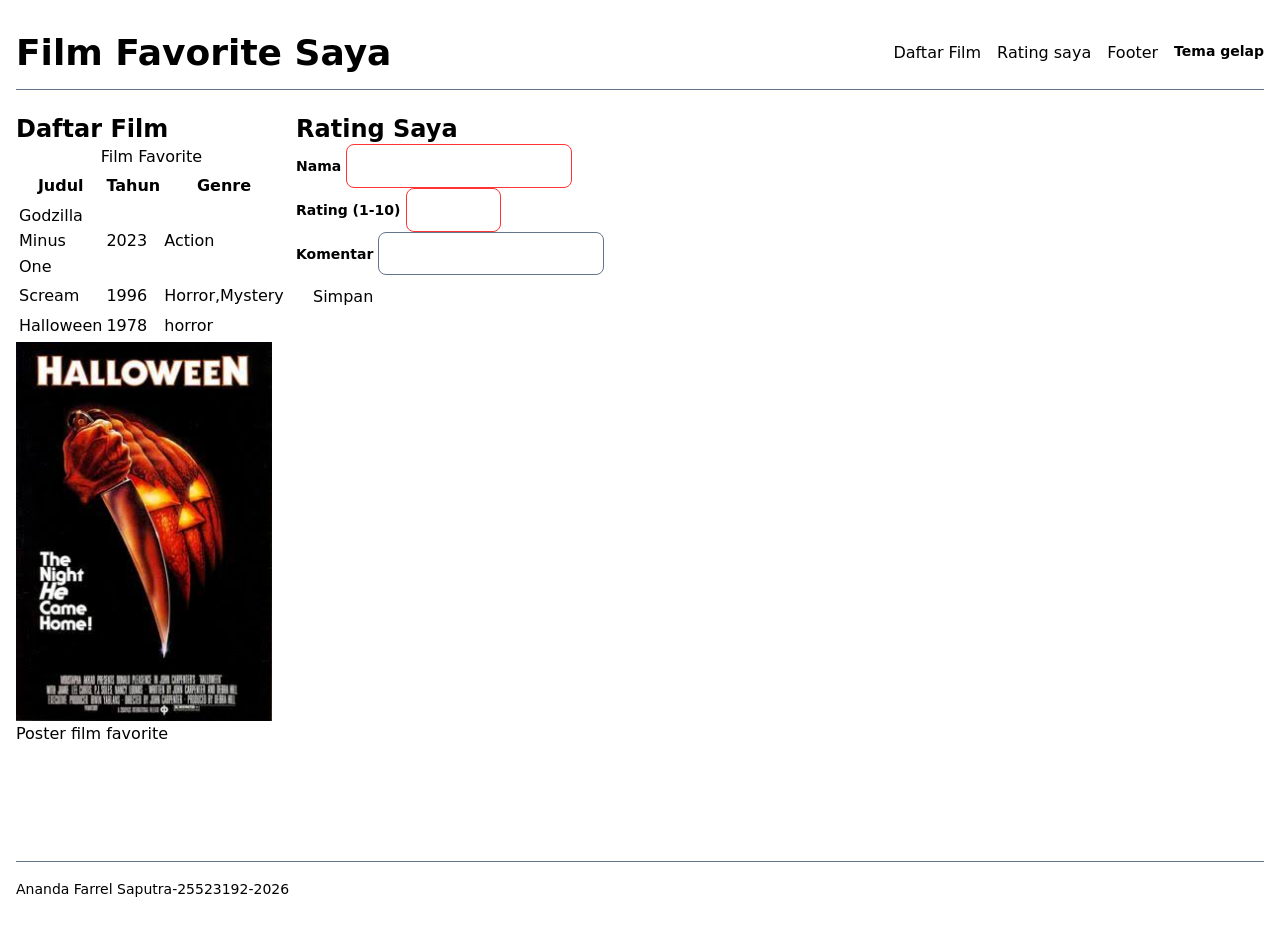
==== profil.html @ 772bb122 "worksheet-p5" ====
<!DOCTYPE html>

<html lang="id">
<head>
  <title>Film Favorite Saya</title>

       <meta charset="utf-8">
  <meta name="viewport" content="width=device-width, initial-scale=1.0">
  <title>Judul halaman Anda</title>
 
  <!-- urutan ini yang benar: token -> dasar -> tata letak -> komponen -> tema -->
  <link rel="stylesheet" href="tokens.css">
  <link rel="stylesheet" href="base.css">
  <link rel="stylesheet" href="layout.css">
  <link rel="stylesheet" href="komponen.css">
  <link rel="stylesheet" href="tema.css">

</head>

<body>

     <div class="page">

   <header>
        
        <div class="header-baris">
             <h1> Film Favorite Saya </h1>
             <nav aria-label="Navigasi Utama">
                  <ul>
                       <li><a href ="#Bagian-1" >Daftar Film</a></li>
                       <li><a href ="#Bagian-2" >Rating saya</a></li>
                       <li><a href ="#footer" >Footer</a></li>
                       
                       <input type="checkbox" id="tema" class="pengalih-tema">
                     <label for="tema" class="tombol-tema">Tema gelap</label>
                    </ul>
               </nav>
</div>
     </header>
        

  <main class="isi">
       <section id = "Bagian-1"> 
         <h2>Daftar Film</h2>
         <table>
          <caption>Film Favorite</caption>
          <thead>
               <tr>
                    <th scope="col">Judul</th>
                    <th scope="col">Tahun</th>
                    <th scope="col">Genre</th>
               </tr>
          </thead>
         
         <tbody>
          <tr>
               <td>Godzilla Minus One</td>
               <td>2023</td>
               <td>Action</td>
          </tr>

          <tr>
               <td>Scream</td>
               <td>1996</td>
               <td>Horror,Mystery</td>
          </tr>

          <tr>
               <td>Halloween</td>
               <td>1978</td>
               <td>horror</td>
          </tr>
         </tbody>
       </table>

        <figure>
          <img src="Halloween.jpeg"
               alt="Poster film Halloween(1978)"
               width="520"
               height="500"
               loading="lazy">
          <figcaption>Poster film favorite</figcaption>
        </figure>
     </section>


       <section id = "Bagian-2">
          <h2>Rating Saya</h2>

          <form action="/simpan" method="post">
               <p>
                    <label for="nama">Nama</label>
                    <input type="text" id="nama" name="nama" required>
               </p>

               <p>
                    <label for="rating">Rating (1-10)</label>
                    <input type="number" id="rating" name="rating" min="1" max="10" required>
               </p>

               <p>
                    <label for="komentar">Komentar</label>
                    <input type="text" id="komentar" name="komentar">
               </p>
               <button type="submit">Simpan</button>
          </form>
       </section>

</main>


  <footer id="footer">
     <p>Ananda Farrel Saputra-25523192-2026</p>
  </footer>
       

  </div>
  
</body>
</html>
---- tokens.css ----
:root {
    --Red-700: #FF0033;
    --Black-500: #000000;
    --White-100: #FFFFFF;
    --gray-900: #3C4043;

    --space-1: 0.25rem;
    --space-2: 0.5rem;
    --space-3: 0.75rem;
    --space-4: 1rem;
    --space-6: 1.5rem;

    --radius-md: 0.5rem;

    --shadow-1: 0 1px 3px rgba(0, 0, 0, .10);

    --text-sm: 0.875rem;
    --text-md: 1rem;
    --text-xl: 1.5rem;
    --text-3xl: 2.25rem;
}

:root {
    --color-bg: var(--White-100);
    --color-fg: var(--Black-500);
    --color-surface: var(--White-100;);
    --color-border: #64748B;
    --color-focus: var(--Red-700);
    --color-danger: #FF3333;
    ----color-focus: var(--Red-700);

    --card-pad: var(--space-4);
    --section-gap: var(--space-6);
}
---- base.css ----
*, *::before, *::after {
  box-sizing: border-box;      /* width sudah mencakup padding + border */
}
 
* { margin: 0; }               /* hapus jarak bawaan; atur sendiri memakai gap */
 
img { max-width: 100%; height: auto; display: block; }

html {
  font-size: 100%;            /* ikuti pengaturan pengguna, jangan dipatok */
}
 
body {
  font-family: system-ui, "Segoe UI", Roboto, sans-serif;
  font-size: var(--text-md);
  line-height: 1.6;           /* 1.5-1.7 nyaman untuk teks isi */
  color: var(--color-fg);
  background: var(--color-bg);
  padding: var(--space-4);
}
 
h1 { font-size: var(--text-3xl); line-height: 1.15;
color: var(--color-primary); }

h2 { font-size: var(--text-xl);  line-height: 1.25;
color: var(--color-primary); }
h3 { font-size: var(--text-md);
color: var(--color-primary); }
 
/* Batasi panjang baris supaya mata mudah berpindah baris */
main p { max-width: 60ch; }
---- layout.css ----
.page {
  display: grid;
  grid-template-rows: auto 1fr auto;
  min-height: 100dvh;
}

.isi {
  display: grid;
  grid-template-columns: 16rem 1fr;
  grid-template-areas:
    "sisi utama"
    "sisi bawah";
}
.sisi  { grid-area: sisi; }
.utama { grid-area: utama; }


header {
  padding-block: var(--space-4);
  border-bottom: 1px solid var(--color-border);
}
 
.header-baris {                /* <div class="header-baris"> di dalam header */
  display: flex;
  align-items: center;          /* sumbu silang: rata tengah */
  justify-content: space-between; /* sumbu utama: judul kiri, menu kanan */
  gap: var(--space-4);
  flex-wrap: wrap;              /* turun baris di layar sempit, jangan meluber */
}
 
nav ul {
  display: flex;
  gap: var(--space-4);
  list-style: none;             /* daftar nav tanpa butir */
  padding: 0;
}
 

nav a {
  color: var(--color-primary);
  text-decoration: none;
}
 
nav a:hover { text-decoration: underline; }



main {
  display: flex;
  flex-direction: column;
  gap: var(--section-gap);      /* jarak antar bagian, tanpa margin */
  padding-block: var(--space-6);
}
 
.katalog {
  display: flex;
  flex-wrap: wrap;              /* kunci responsif: kartu turun sendiri */
  gap: var(--space-4);
}
 
.kartu {
  flex: 1 1 16rem;              /* tumbuh, menyusut, lebar dasar 16rem */
  background: var(--color-surface);
  border: 1px solid var(--color-border);
  border-radius: var(--radius-md);
  box-shadow: var(--shadow-1);
  padding: var(--card-pad);
}
 
footer {
  padding-block: var(--space-4);
  border-top: 1px solid var(--color-border);
  color: var(--color-fg);
  font-size: var(--text-sm);
}
---- komponen.css ----
.form-kolom {
  display: flex;
  flex-direction: column;
  gap: var(--space-2);          /* jarak label ke isian, seragam */
}
 
label {
  font-size: var(--text-sm);
  font-weight: 600;
}
 
input, select, textarea {
  font: inherit;                /* kolom isian ikut ukuran huruf halaman */
  padding: var(--space-2) var(--space-3);
  border: 1px solid var(--color-border);
  border-radius: var(--radius-md);
  background: var(--color-surface);
  color: var(--color-fg);
}
 
button {
  font: inherit;
  padding: var(--space-2) var(--space-4);
  border: 1px solid transparent;
  border-radius: var(--radius-md);
  background: var(--color-primary);
  color: var(--color-surface);
  cursor: pointer;
}



/* :focus-visible hanya muncul saat pengguna memakai papan ketik */
:focus-visible {
  outline: 2px solid var(--color-focus);
  outline-offset: 2px;
}
 
/* JANGAN seperti ini — pengguna papan ketik kehilangan jejak */
/* *:focus { outline: none; } */

/* SALAH — form tampak merah padahal pengguna belum menyentuhnya */
input:invalid { border-color: var(--color-danger); }
 
/* BENAR — hanya setelah pengguna mengetik sesuatu yang tidak sah */
input:user-invalid {
  border-color: var(--color-danger);
  border-width: 2px;
}
 
/* Pesan galat: sembunyikan selama belum tidak-sah, tampilkan saat perlu */
.pesan-galat       { display: none; color: var(--color-danger); font-size: var(--text-sm); }
.form-kolom:has(input:user-invalid) .pesan-galat { display: block; }

.galeri {
  display: grid;
  grid-template-columns: repeat(auto-fit, minmax(16rem, 1fr));
  gap: var(--space-4);
}

.kartu__kaki {
  display: flex;
  align-items: center;
  justify-content: space-between;
  gap: var(--space-2);
}

.galeri .kartu {
  display: grid;
  align-content: start;
  min-height: 14rem;
}

.kartu__isi { min-width: 0; }
.kartu__judul { overflow-wrap: anywhere; }
---- tema.css ----
/* Ikut pengaturan sistem: lapis semantik saja yang diganti */
@media (prefers-color-scheme: dark) {
  :root {
    --color-bg:      #000000;
    --color-fg:      #E2E8F0;
    --color-surface: #1E293B;
    --color-border:  #64748B;
    --color-primary: var(--Red-700);   /* versi lebih terang agar kontras tetap lolos */
    --color-danger:  #FF8A8A;
    --color-focus:   var(--Red-700);
    --shadow-1:      0 1px 3px rgba(0, 0, 0, .45);
  }
}

/* CSS */
.pengalih-tema { position: absolute; opacity: 0; pointer-events: none; }
 
/* Pilihan manual HARUS berada setelah blok media query,
   supaya menang saat keduanya menyala bersamaan. */
:root:has(#tema:checked) {
  --color-bg:      #000000;
  --color-fg:      #E2E8F0;
  --color-surface: #1E293B;
  --color-border:  #64748B;
  --color-primary: var(--Red-700);
  --color-danger:  #FF8A8A;
  --color-focus:   var(--Red-700);
}
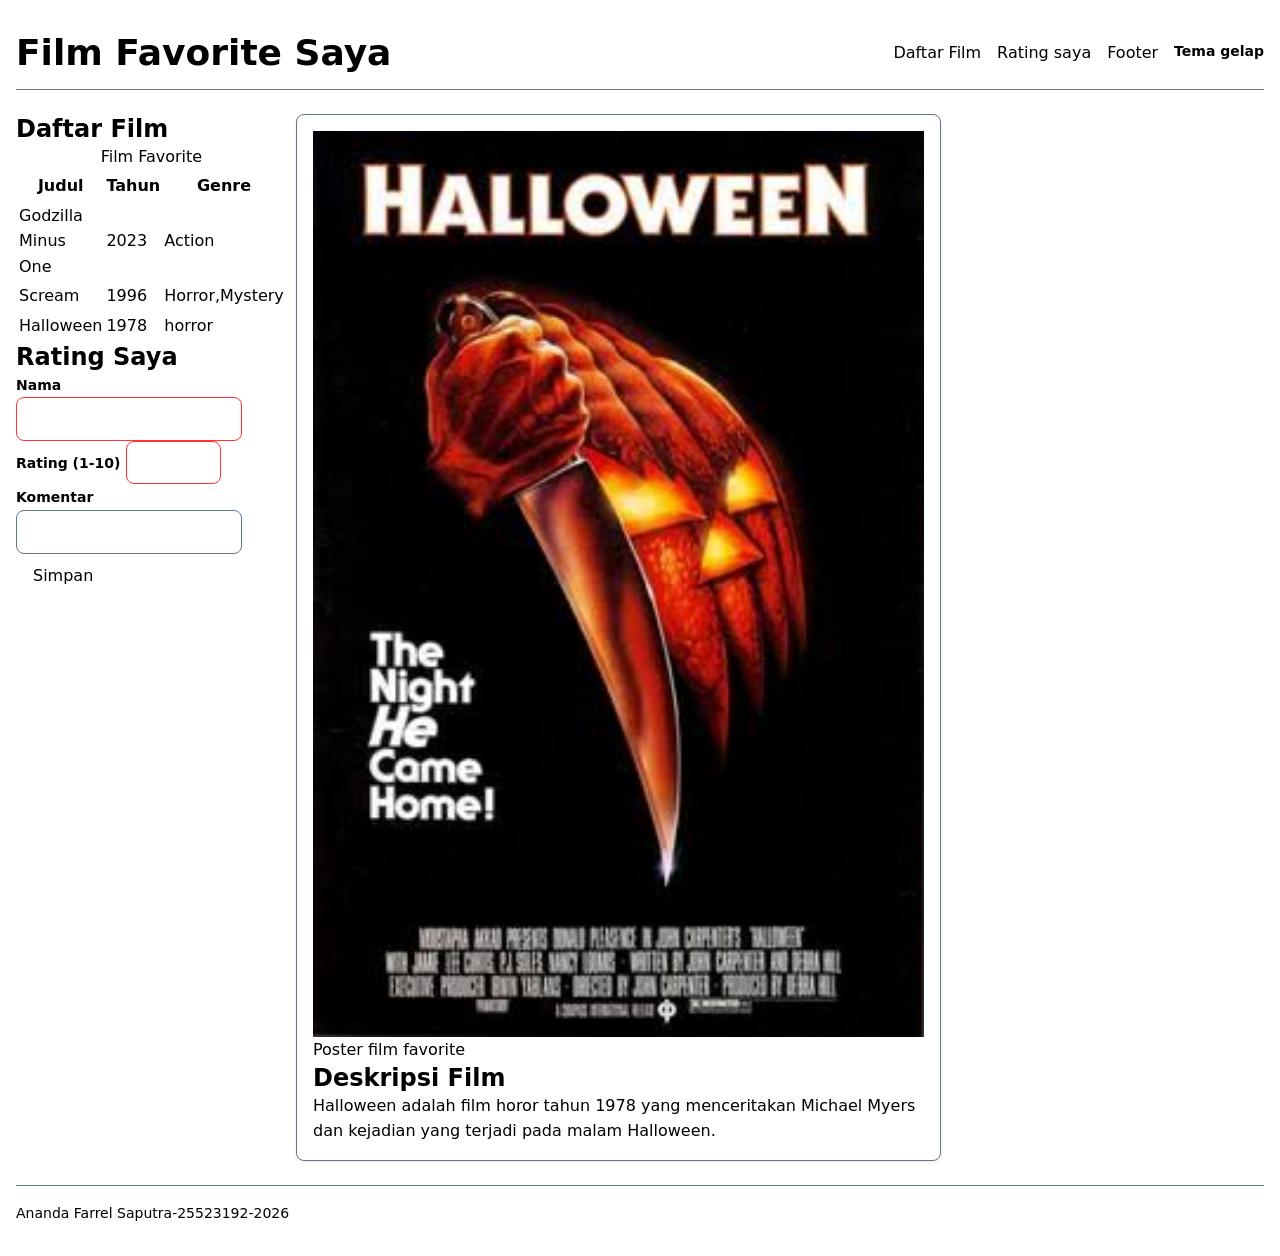
==== commit 3e21d17a: "worksheet-p6" ====
--- a/profil.html
+++ b/profil.html
@@ -2,10 +2,12 @@
 
 <html lang="id">
 <head>
+
   <title>Film Favorite Saya</title>
 
        <meta charset="utf-8">
   <meta name="viewport" content="width=device-width, initial-scale=1.0">
+
   <title>Judul halaman Anda</title>
  
   <!-- urutan ini yang benar: token -> dasar -> tata letak -> komponen -> tema -->
@@ -14,6 +16,9 @@
   <link rel="stylesheet" href="layout.css">
   <link rel="stylesheet" href="komponen.css">
   <link rel="stylesheet" href="tema.css">
+  <link rel="stylesheet" href="responsive.css">
+
+  
 
 </head>
 
@@ -40,74 +45,96 @@
         
 
   <main class="isi">
-       <section id = "Bagian-1"> 
-         <h2>Daftar Film</h2>
-         <table>
-          <caption>Film Favorite</caption>
-          <thead>
-               <tr>
-                    <th scope="col">Judul</th>
-                    <th scope="col">Tahun</th>
-                    <th scope="col">Genre</th>
-               </tr>
-          </thead>
-         
-         <tbody>
+
+  <section class="sisi">
+
+    <section id="Bagian-1">
+      <h2>Daftar Film</h2>
+
+      <div class="table-wrap">
+        <table>
+        <caption>Film Favorite</caption>
+        <thead>
           <tr>
-               <td>Godzilla Minus One</td>
-               <td>2023</td>
-               <td>Action</td>
+            <th scope="col">Judul</th>
+            <th scope="col">Tahun</th>
+            <th scope="col">Genre</th>
+          </tr>
+        </thead>
+
+        <tbody>
+          <tr>
+            <td>Godzilla Minus One</td>
+            <td>2023</td>
+            <td>Action</td>
           </tr>
 
           <tr>
-               <td>Scream</td>
-               <td>1996</td>
-               <td>Horror,Mystery</td>
+            <td>Scream</td>
+            <td>1996</td>
+            <td>Horror,Mystery</td>
           </tr>
 
           <tr>
-               <td>Halloween</td>
-               <td>1978</td>
-               <td>horror</td>
+            <td>Halloween</td>
+            <td>1978</td>
+            <td>horror</td>
           </tr>
-         </tbody>
-       </table>
+        </tbody>
+      </table>
 
-        <figure>
-          <img src="Halloween.jpeg"
-               alt="Poster film Halloween(1978)"
-               width="520"
-               height="500"
-               loading="lazy">
-          <figcaption>Poster film favorite</figcaption>
-        </figure>
-     </section>
+      
+      </div>
+    </section>
 
+    <section id="Bagian-2">
+      <h2>Rating Saya</h2>
 
-       <section id = "Bagian-2">
-          <h2>Rating Saya</h2>
+      <form action="/simpan" method="post">
 
-          <form action="/simpan" method="post">
-               <p>
-                    <label for="nama">Nama</label>
-                    <input type="text" id="nama" name="nama" required>
-               </p>
+        <p>
+          <label for="nama">Nama</label>
+          <input type="text" id="nama" name="nama" required>
+        </p>
 
-               <p>
-                    <label for="rating">Rating (1-10)</label>
-                    <input type="number" id="rating" name="rating" min="1" max="10" required>
-               </p>
+        <p>
+          <label for="rating">Rating (1-10)</label>
+          <input type="number" id="rating" name="rating" min="1" max="10" required>
+        </p>
 
-               <p>
-                    <label for="komentar">Komentar</label>
-                    <input type="text" id="komentar" name="komentar">
-               </p>
-               <button type="submit">Simpan</button>
-          </form>
-       </section>
+        <p>
+          <label for="komentar">Komentar</label>
+          <input type="text" id="komentar" name="komentar">
+        </p>
+
+        <button type="submit">Simpan</button>
+
+      </form>
+    </section>
+
+  </section>
+
+  <section class="kartu">
+
+    <figure>
+      <img src="Halloween.jpeg"
+           alt="Poster film Halloween(1978)"
+           width="520"
+           height="500"
+           loading="lazy">
+      <figcaption>Poster film favorite</figcaption>
+    </figure>
+
+    <h2>Deskripsi Film</h2>
+
+    <p>
+      Halloween adalah film horor tahun 1978 yang menceritakan
+      Michael Myers dan kejadian yang terjadi pada malam Halloween.
+    </p>
+
+  </section>
 
 </main>
-
 
   <footer id="footer">
      <p>Ananda Farrel Saputra-25523192-2026</p>
--- a/base.css
+++ b/base.css
@@ -1,31 +1,56 @@
-*, *::before, *::after {
-  box-sizing: border-box;      /* width sudah mencakup padding + border */
+*,
+*::before,
+*::after {
+  box-sizing: border-box;
+  /* width sudah mencakup padding + border */
 }
- 
-* { margin: 0; }               /* hapus jarak bawaan; atur sendiri memakai gap */
- 
-img { max-width: 100%; height: auto; display: block; }
+
+* {
+  margin: 0;
+}
+
+/* hapus jarak bawaan; atur sendiri memakai gap */
+
+img {
+  width: 100%;
+  max-width: 100%;
+  height: auto;
+  display: block;
+}
 
 html {
-  font-size: 100%;            /* ikuti pengaturan pengguna, jangan dipatok */
+  font-size: 100%;
+  /* ikuti pengaturan pengguna, jangan dipatok */
 }
- 
+
 body {
   font-family: system-ui, "Segoe UI", Roboto, sans-serif;
   font-size: var(--text-md);
-  line-height: 1.6;           /* 1.5-1.7 nyaman untuk teks isi */
+  line-height: 1.6;
+  /* 1.5-1.7 nyaman untuk teks isi */
   color: var(--color-fg);
   background: var(--color-bg);
   padding: var(--space-4);
 }
- 
-h1 { font-size: var(--text-3xl); line-height: 1.15;
-color: var(--color-primary); }
 
-h2 { font-size: var(--text-xl);  line-height: 1.25;
-color: var(--color-primary); }
-h3 { font-size: var(--text-md);
-color: var(--color-primary); }
- 
+h1 {
+  font-size: var(--text-3xl);
+  line-height: 1.15;
+  color: var(--color-primary);
+}
+
+h2 {
+  font-size: var(--text-xl);
+  line-height: 1.25;
+  color: var(--color-primary);
+}
+
+h3 {
+  font-size: var(--text-md);
+  color: var(--color-primary);
+}
+
 /* Batasi panjang baris supaya mata mudah berpindah baris */
-main p { max-width: 60ch; }
+main p {
+  max-width: 60ch;
+}
--- a/layout.css
+++ b/layout.css
@@ -60,6 +60,7 @@
 }
  
 .kartu {
+  width: fit-content;
   flex: 1 1 16rem;              /* tumbuh, menyusut, lebar dasar 16rem */
   background: var(--color-surface);
   border: 1px solid var(--color-border);
--- a/responsive.css
+++ b/responsive.css
@@ -0,0 +1,71 @@
+/* dasar: berlaku di semua lebar */
+.content {
+  display: grid;
+  grid-template-columns: 1fr;
+  gap: var(--space-4);
+}
+
+.grid {
+  display: grid;
+  grid-template-columns: 1fr;
+  gap: var(--space-4);
+}
+
+.isi {
+  grid-template-columns: 1fr;
+  grid-template-areas:
+    "film"
+    "kartu"
+    "rating";
+}
+
+.sisi {
+  display: contents;
+}
+
+#Bagian-1 {
+  grid-area: film;
+}
+
+.kartu {
+  grid-area: kartu;
+}
+
+#Bagian-2 {
+  grid-area: rating;
+}
+
+/* tablet: galeri dua kolom */
+@media (min-width: 48rem) {
+  .grid { grid-template-columns: repeat(2, 1fr); }
+}
+
+.isi > * {
+  min-width: 0;
+}
+
+
+@media (min-width: 60rem) {
+
+  .isi {
+    grid-template-columns: 16rem 1fr;
+    grid-template-areas: "sisi utama";
+    align-items: start;
+  }
+  .sisi {
+    display: block;
+    grid-area: sisi;
+  }
+
+  .kartu {
+    grid-area: utama;
+  }
+
+  .content {
+    grid-template-columns: 16rem 1fr;
+  }
+
+  .grid {
+    grid-template-columns: repeat(3, 1fr);
+  }
+}
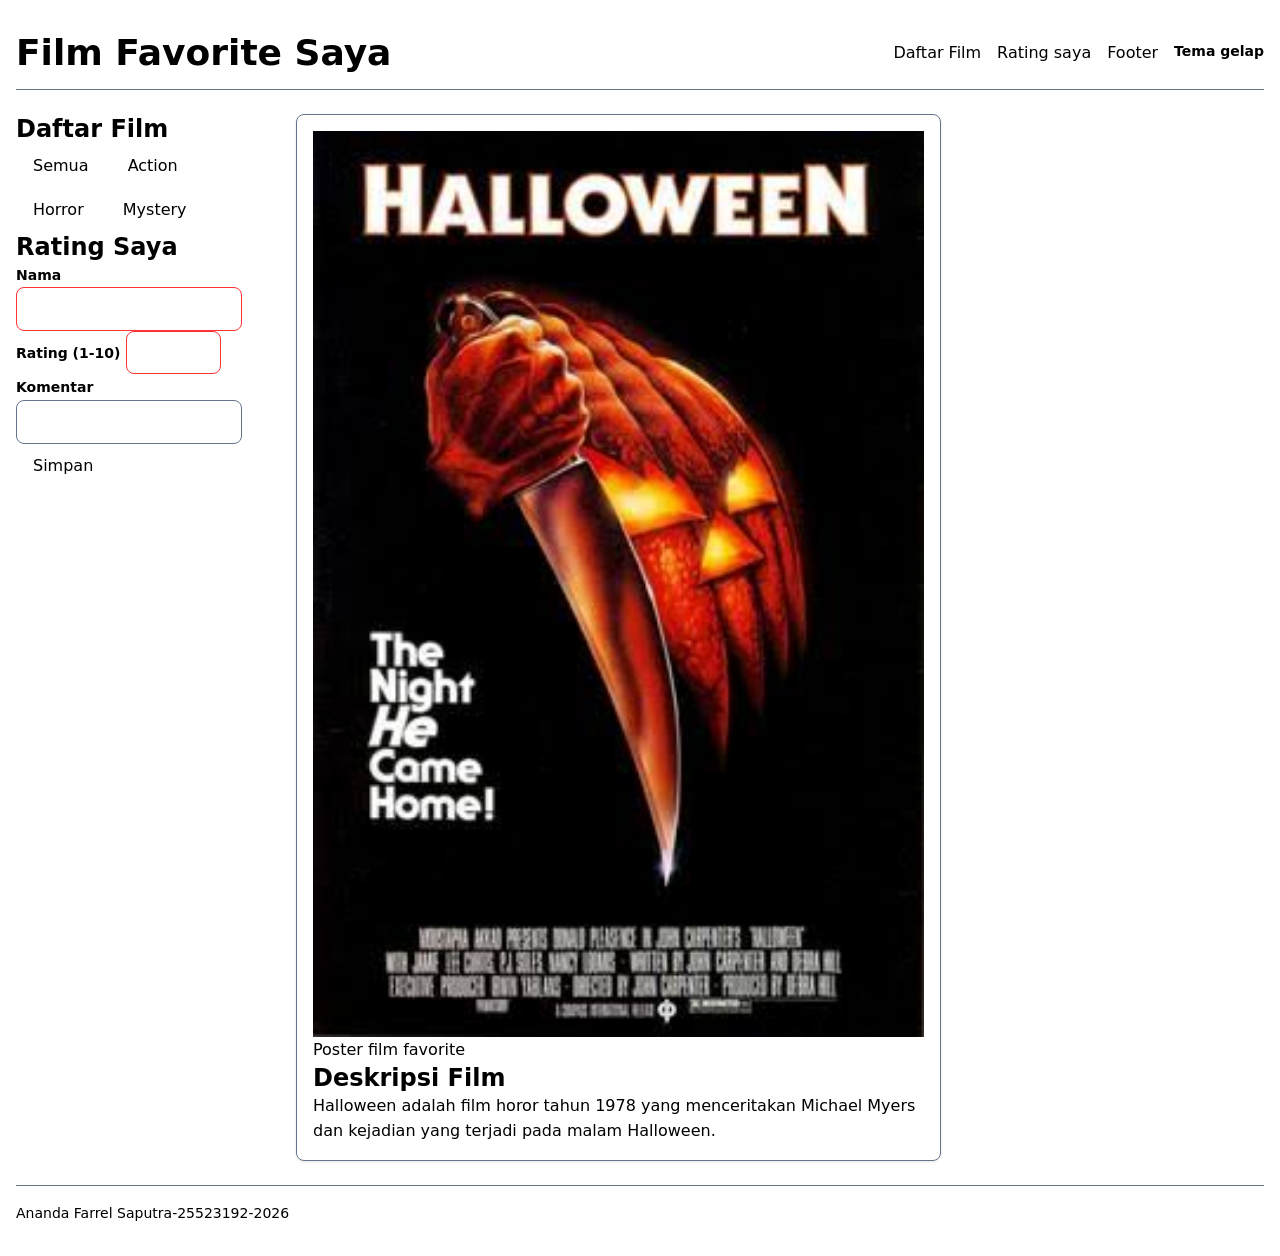
==== commit ebc86e6f: "pilih elemennya dulu  Salin" ====
--- a/profil.html
+++ b/profil.html
@@ -51,46 +51,25 @@
     <section id="Bagian-1">
       <h2>Daftar Film</h2>
 
-      <div class="table-wrap">
-        <table>
-        <caption>Film Favorite</caption>
-        <thead>
-          <tr>
-            <th scope="col">Judul</th>
-            <th scope="col">Tahun</th>
-            <th scope="col">Genre</th>
-          </tr>
-        </thead>
+      
+<div id="filter">
+  <button type="button" data-kategori="semua">Semua</button>
+  <button type="button" data-kategori="Action">Action</button>
+  <button type="button" data-kategori="Horror">Horror</button>
+  <button type="button" data-kategori="Mystery">Mystery</button>
+</div>
 
-        <tbody>
-          <tr>
-            <td>Godzilla Minus One</td>
-            <td>2023</td>
-            <td>Action</td>
-          </tr>
+<ul id="daftar"></ul>
 
-          <tr>
-            <td>Scream</td>
-            <td>1996</td>
-            <td>Horror,Mystery</td>
-          </tr>
-
-          <tr>
-            <td>Halloween</td>
-            <td>1978</td>
-            <td>horror</td>
-          </tr>
-        </tbody>
-      </table>
-
-      
-      </div>
-    </section>
+<p id="kosong" hidden>
+  Tidak ada film dalam kategori ini.
+</p>
+</section>
 
     <section id="Bagian-2">
       <h2>Rating Saya</h2>
 
-      <form action="/simpan" method="post">
+      <form id="form-rating" action="/simpan" method="post">
 
         <p>
           <label for="nama">Nama</label>
@@ -143,5 +122,8 @@
 
   </div>
   
+  <script type="module" src="js/app.js"></script>
+  <script type="module" src="js/dom.js"></script>
+  
 </body>
 </html>
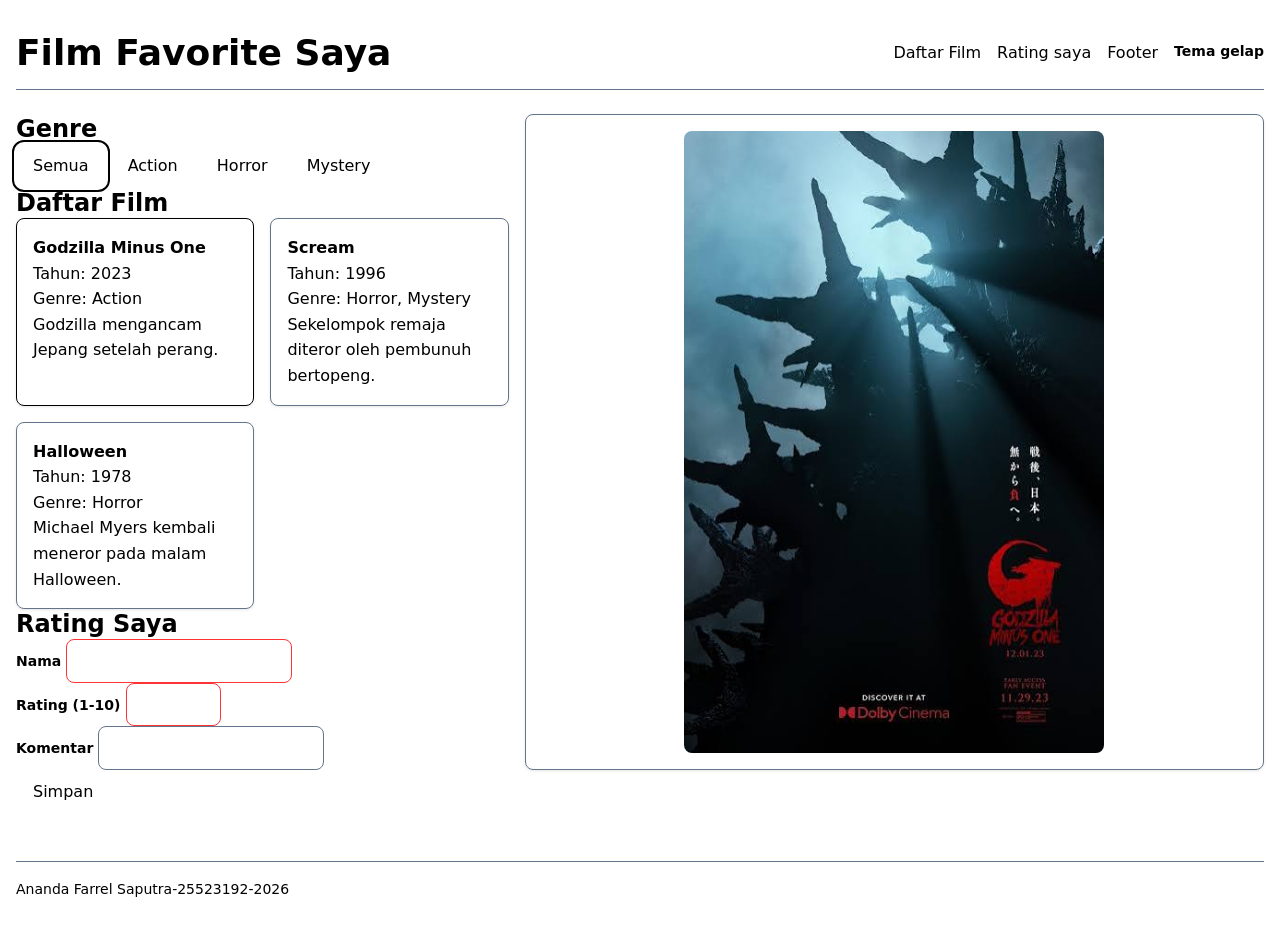
==== commit 942d06dc: "worksheet-p9" ====
--- a/profil.html
+++ b/profil.html
@@ -3,12 +3,9 @@
 <html lang="id">
 <head>
 
+  <meta charset="utf-8">
+  <meta name="viewport" content="width=device-width, initial-scale=1.0">
   <title>Film Favorite Saya</title>
-
-       <meta charset="utf-8">
-  <meta name="viewport" content="width=device-width, initial-scale=1.0">
-
-  <title>Judul halaman Anda</title>
  
   <!-- urutan ini yang benar: token -> dasar -> tata letak -> komponen -> tema -->
   <link rel="stylesheet" href="tokens.css">
@@ -48,18 +45,22 @@
 
   <section class="sisi">
 
-    <section id="Bagian-1">
-      <h2>Daftar Film</h2>
 
-      
-<div id="filter">
-  <button type="button" data-kategori="semua">Semua</button>
-  <button type="button" data-kategori="Action">Action</button>
-  <button type="button" data-kategori="Horror">Horror</button>
-  <button type="button" data-kategori="Mystery">Mystery</button>
-</div>
+    
+<section id="Bagian-1">
+  <h2>Genre</h2>
 
-<ul id="daftar"></ul>
+  <div id="filter">
+    <button type="button" data-kategori="semua">Semua</button>
+    <button type="button" data-kategori="Action">Action</button>
+    <button type="button" data-kategori="Horror">Horror</button>
+    <button type="button" data-kategori="Mystery">Mystery</button>
+  </div>
+
+  <h2>Daftar Film</h2>
+
+  <ul id="daftar"></ul>
+
 
 <p id="kosong" hidden>
   Tidak ada film dalam kategori ini.
@@ -69,49 +70,44 @@
     <section id="Bagian-2">
       <h2>Rating Saya</h2>
 
-      <form id="form-rating" action="/simpan" method="post">
+      
+<form id="form-rating" action="/simpan" method="post" novalidate>
 
-        <p>
-          <label for="nama">Nama</label>
-          <input type="text" id="nama" name="nama" required>
-        </p>
+  <p>
+    <label for="nama">Nama</label>
+    <input type="text" id="nama" name="nama" required
+           aria-describedby="nama-galat">
+    <small id="nama-galat" class="pesan-galat" hidden></small>
+  </p>
 
-        <p>
-          <label for="rating">Rating (1-10)</label>
-          <input type="number" id="rating" name="rating" min="1" max="10" required>
-        </p>
+  <p>
+    <label for="rating">Rating (1-10)</label>
+    <input type="number" id="rating" name="rating"
+           min="1" max="10" required
+           aria-describedby="rating-galat">
+    <small id="rating-galat" class="pesan-galat" hidden></small>
+  </p>
 
-        <p>
-          <label for="komentar">Komentar</label>
-          <input type="text" id="komentar" name="komentar">
-        </p>
+  <p>
+    <label for="komentar">Komentar</label>
+    <input type="text" id="komentar" name="komentar"
+           aria-describedby="komentar-galat">
+    <small id="komentar-galat" class="pesan-galat" hidden></small>
+  </p>
 
-        <button type="submit">Simpan</button>
+  <button type="submit">Simpan</button>
 
-      </form>
+</form>
+
     </section>
 
   </section>
 
-  <section class="kartu">
+  <section id="detail-film" class="kartu" aria-live="polite">
+  <p>Pilih film untuk melihat detailnya.</p>
+</section>
 
-    <figure>
-      <img src="Halloween.jpeg"
-           alt="Poster film Halloween(1978)"
-           width="520"
-           height="500"
-           loading="lazy">
-      <figcaption>Poster film favorite</figcaption>
-    </figure>
-
-    <h2>Deskripsi Film</h2>
-
-    <p>
-      Halloween adalah film horor tahun 1978 yang menceritakan
-      Michael Myers dan kejadian yang terjadi pada malam Halloween.
-    </p>
-
-  </section>
+ 
 
 </main>
 
--- a/komponen.css
+++ b/komponen.css
@@ -49,8 +49,10 @@
 }
  
 /* Pesan galat: sembunyikan selama belum tidak-sah, tampilkan saat perlu */
-.pesan-galat       { display: none; color: var(--color-danger); font-size: var(--text-sm); }
-.form-kolom:has(input:user-invalid) .pesan-galat { display: block; }
+.pesan-galat {
+  color: var(--color-danger);
+  font-size: var(--font-size-sm);
+}
 
 .galeri {
   display: grid;
@@ -73,3 +75,68 @@
 
 .kartu__isi { min-width: 0; }
 .kartu__judul { overflow-wrap: anywhere; }
+
+#filter button.aktif {
+    outline: 2px solid currentColor;
+    outline-offset: 2px;
+}
+
+
+#daftar {
+  list-style: none;
+  padding: 0;
+  margin: 0;
+  display: grid;
+  grid-template-columns: repeat(auto-fit, minmax(12rem, 1fr));
+  gap: var(--space-4);
+}
+
+#daftar .kartu {
+  min-width: 0;
+  align-content: start;
+  overflow-wrap: anywhere;
+}
+
+#daftar .kartu img {
+  display: block;
+  width: 100%;
+  max-width: 220px;
+  height: auto;
+  margin-bottom: var(--space-3);
+  border-radius: var(--radius-md);
+}
+
+#daftar .kartu__judul {
+  overflow-wrap: anywhere;
+}
+
+#daftar .kartu__deskripsi {
+  line-height: 1.6;
+}
+
+/* Kartu daftar film dapat dipilih untuk mengganti poster di sebelah kanan. */
+#daftar .kartu {
+  width: 100%;
+  flex: initial;
+  cursor: pointer;
+}
+
+#daftar .kartu:hover,
+#daftar .kartu:focus-visible,
+#daftar .kartu.terpilih {
+  border-color: var(--color-primary);
+}
+
+#detail-film {
+  width: 100%;
+  flex: initial;
+}
+
+#detail-film img {
+  display: block;
+  width: 100%;
+  max-width: 420px;
+  height: auto;
+  margin-inline: auto;
+  border-radius: var(--radius-md);
+}
--- a/responsive.css
+++ b/responsive.css
@@ -1,4 +1,4 @@
-/* dasar: berlaku di semua lebar */
+/* Aturan responsif untuk tata letak halaman dan galeri. */
 .content {
   display: grid;
   grid-template-columns: 1fr;
@@ -11,12 +11,16 @@
   gap: var(--space-4);
 }
 
+/* Layar kecil: daftar, poster, lalu rating. .sisi dibuka agar isinya
+   menjadi item grid tersendiri pada layout satu kolom. */
 .isi {
-  grid-template-columns: 1fr;
+  display: grid;
+  grid-template-columns: minmax(0, 1fr);
   grid-template-areas:
     "film"
-    "kartu"
+    "utama"
     "rating";
+  gap: var(--space-4);
 }
 
 .sisi {
@@ -25,40 +29,54 @@
 
 #Bagian-1 {
   grid-area: film;
+  min-width: 0;
 }
 
-.kartu {
-  grid-area: kartu;
+#detail-film {
+  grid-area: utama;
+  min-width: 0;
+  width: 100%;
+  flex: initial;
 }
 
 #Bagian-2 {
   grid-area: rating;
-}
-
-/* tablet: galeri dua kolom */
-@media (min-width: 48rem) {
-  .grid { grid-template-columns: repeat(2, 1fr); }
+  min-width: 0;
 }
 
 .isi > * {
   min-width: 0;
 }
 
-
-@media (min-width: 60rem) {
-
+/* Tablet dan layar lebih lebar: sisi kiri untuk daftar/rating,
+   sisi kanan khusus satu poster besar. */
+@media (min-width: 36rem) {
   .isi {
-    grid-template-columns: 16rem 1fr;
+    grid-template-columns: minmax(0, 0.8fr) minmax(0, 1.2fr);
     grid-template-areas: "sisi utama";
     align-items: start;
   }
+
   .sisi {
     display: block;
     grid-area: sisi;
+    min-width: 0;
   }
 
-  .kartu {
+  #detail-film {
     grid-area: utama;
+  }
+}
+
+@media (min-width: 48rem) {
+  .grid {
+    grid-template-columns: repeat(2, 1fr);
+  }
+}
+
+@media (min-width: 60rem) {
+  .isi {
+    grid-template-columns: minmax(16rem, 0.8fr) minmax(0, 1.2fr);
   }
 
   .content {
@@ -68,4 +86,4 @@
   .grid {
     grid-template-columns: repeat(3, 1fr);
   }
-}+}
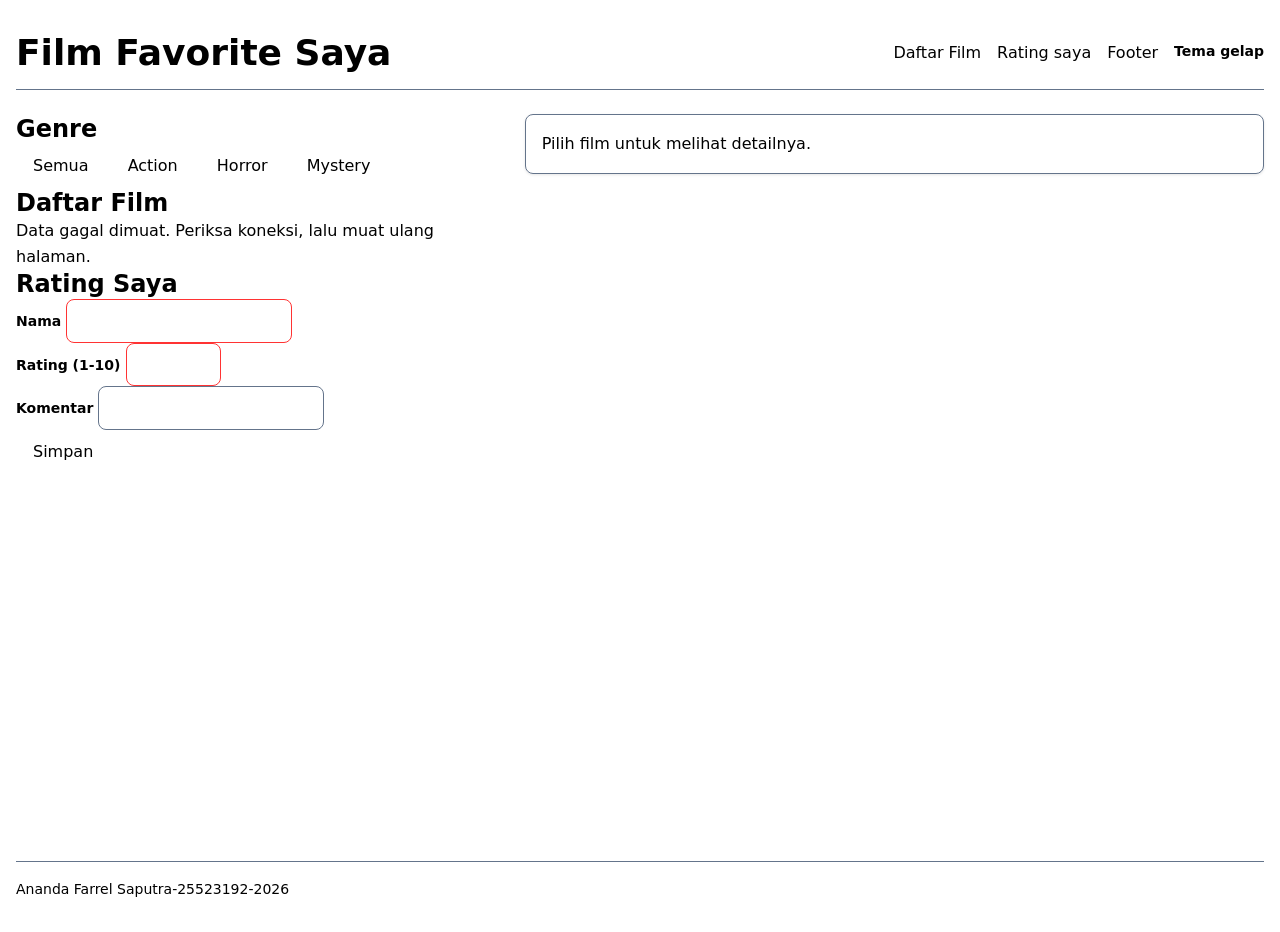
==== commit 0c5e3ee1: "P10: data dari jaringan tampil di halaman" ====
--- a/profil.html
+++ b/profil.html
@@ -65,6 +65,7 @@
 <p id="kosong" hidden>
   Tidak ada film dalam kategori ini.
 </p>
+<p id="muat" hidden>Memuat data...</p>
 </section>
 
     <section id="Bagian-2">
@@ -119,7 +120,6 @@
   </div>
   
   <script type="module" src="js/app.js"></script>
-  <script type="module" src="js/dom.js"></script>
   
 </body>
 </html>
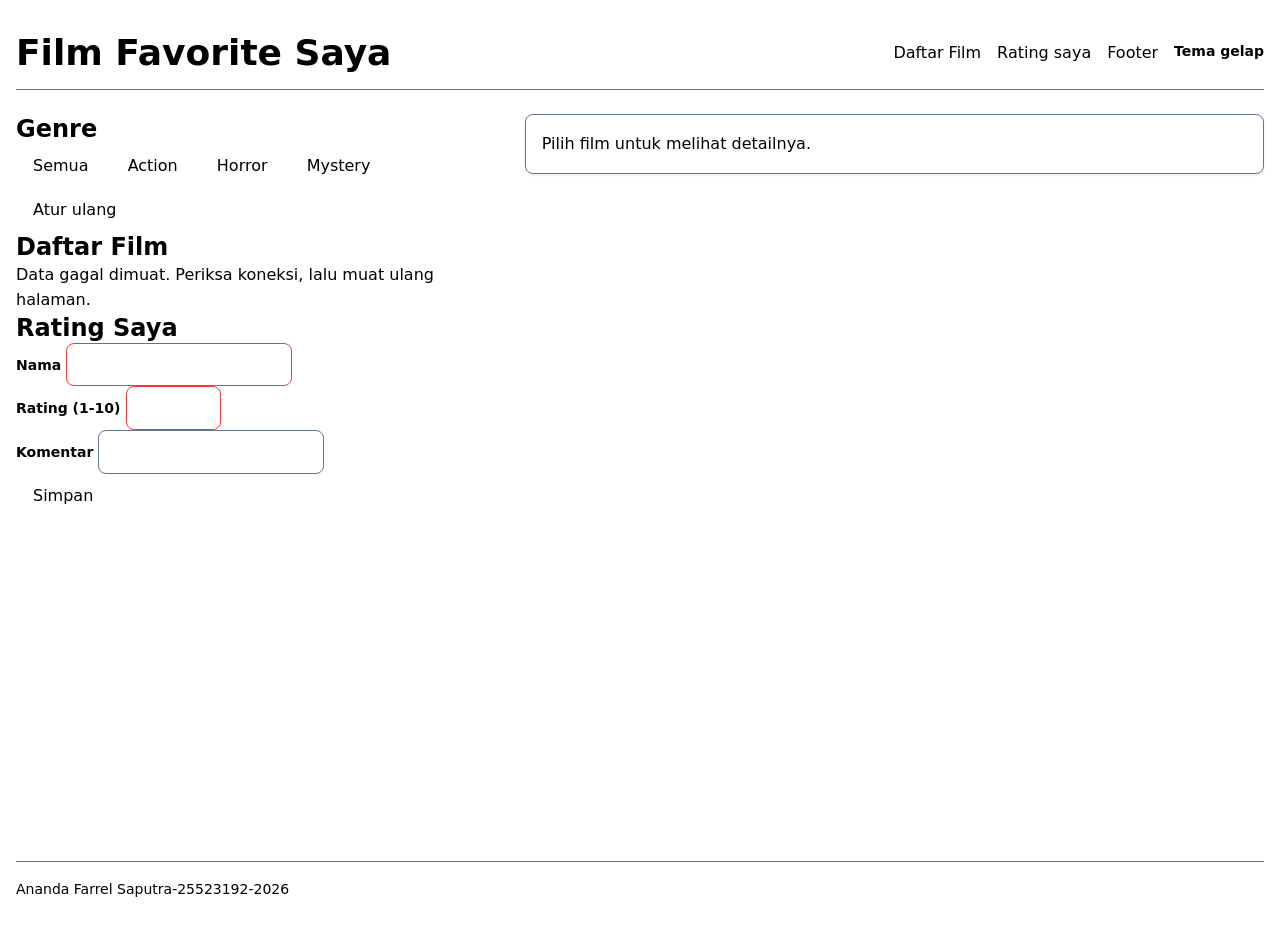
==== commit 5b27966f: "# P11 — halaman mengingat" ====
--- a/profil.html
+++ b/profil.html
@@ -56,6 +56,8 @@
     <button type="button" data-kategori="Horror">Horror</button>
     <button type="button" data-kategori="Mystery">Mystery</button>
   </div>
+
+<button type="button" id="atur-ulang">Atur ulang</button>
 
   <h2>Daftar Film</h2>
 
